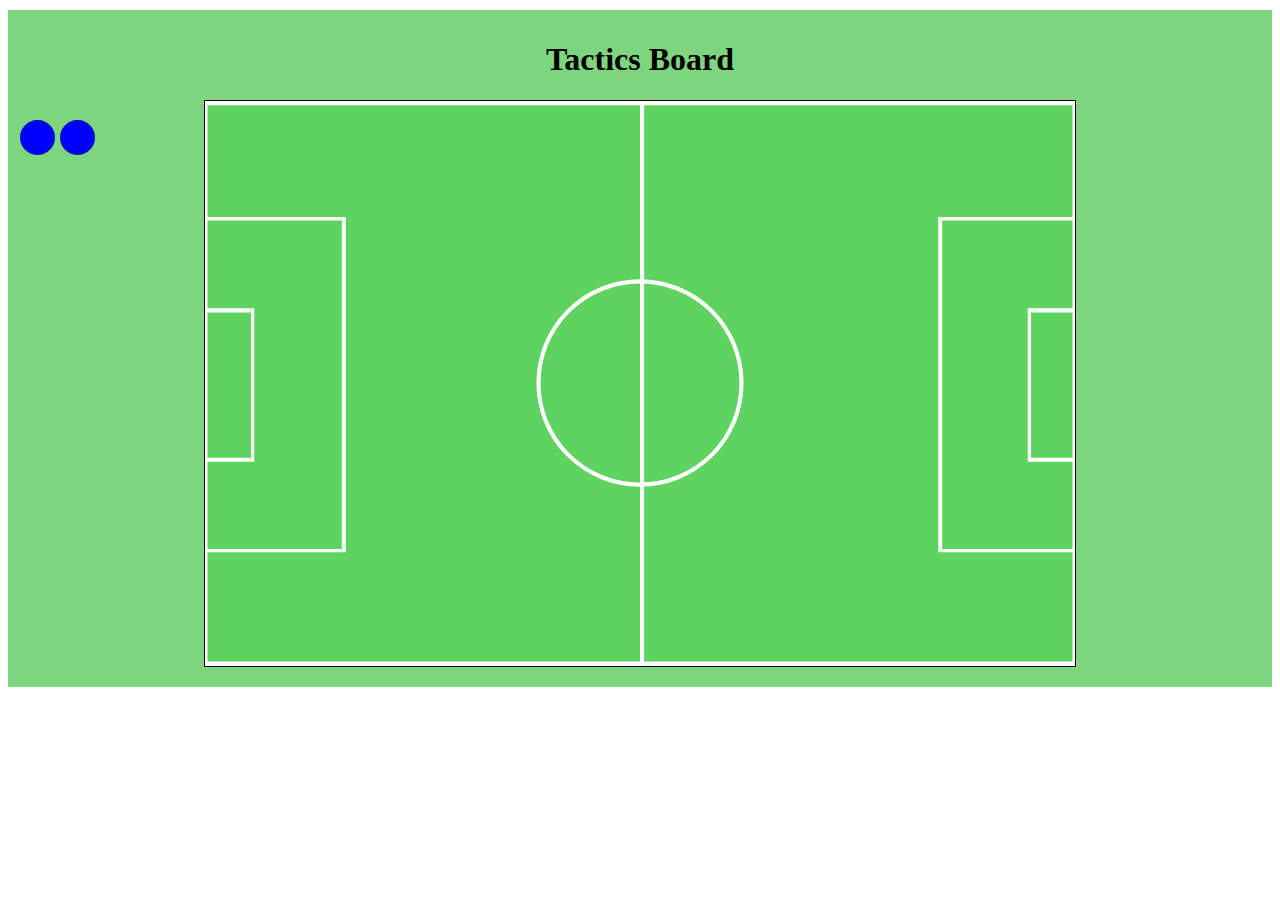
==== index.html @ 7f308998 "Rename main.html to index.html" ====
<!DOCTYPE html>
<html lang="en">

<head>
  <meta charset="UTF-8">
  <meta http-equiv="X-UA-Compatible" content="IE=edge">
  <meta name="viewport" content="width=device-width, initial-scale=1.0">
  <link href="design.css" rel="stylesheet">
  <title>Tactics Board</title>
</head>

<body>
  <div class="main">
      <h1> Tactics Board </h1>
    <div class="frame">
      <img src="blue.svg" class="drag-and-drop" width="35px">
      <img src="blue.svg" class="drag-and-drop" width="35px">
    </div>
  </div>
  <script src="script.js"></script>
</body>

</html>
---- design.css ----
div.main{
  background: #7dd67d;
  padding: 10px;
  text-align: center;
  margin: 10px auto;
}

.drag-and-drop{
  position: absolute;
}

.frame {
  border:1px solid black;  /* 1pxの黒の枠を付ける */
  padding: 10px;
  width: 850px;
  height: 545px;
  margin: 10px auto;
  background-image: url(picth.svg);
  background-size: 100%;
}
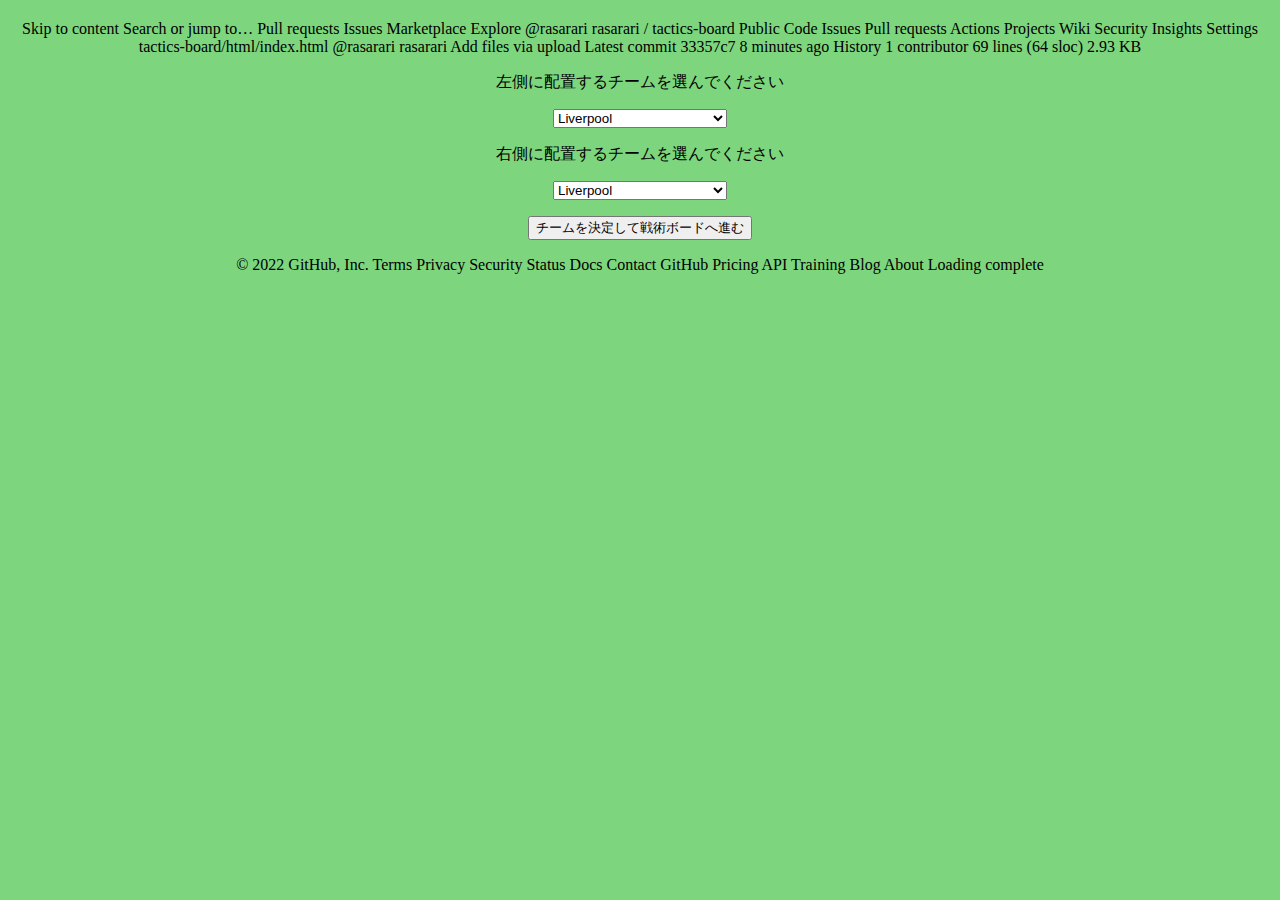
==== commit 27d1fff3: "Create index.html" ====
--- a/index.html
+++ b/index.html
@@ -1,23 +1,111 @@
-<!DOCTYPE html>
-<html lang="en">
-
-<head>
-  <meta charset="UTF-8">
-  <meta http-equiv="X-UA-Compatible" content="IE=edge">
-  <meta name="viewport" content="width=device-width, initial-scale=1.0">
-  <link href="design.css" rel="stylesheet">
-  <title>Tactics Board</title>
-</head>
-
-<body>
-  <div class="main">
-      <h1> Tactics Board </h1>
-    <div class="frame">
-      <img src="blue.svg" class="drag-and-drop" width="35px">
-      <img src="blue.svg" class="drag-and-drop" width="35px">
-    </div>
-  </div>
-  <script src="script.js"></script>
-</body>
-
-</html>
+Skip to content
+Search or jump to…
+Pull requests
+Issues
+Marketplace
+Explore
+ 
+@rasarari 
+rasarari
+/
+tactics-board
+Public
+Code
+Issues
+Pull requests
+Actions
+Projects
+Wiki
+Security
+Insights
+Settings
+tactics-board/html/index.html
+@rasarari
+rasarari Add files via upload
+Latest commit 33357c7 8 minutes ago
+ History
+ 1 contributor
+69 lines (64 sloc)  2.93 KB
+   
+<!DOCTYPE html>
+<html lang="ja">
+
+<head>
+  <meta charset="UTF-8">
+  <meta http-equiv="X-UA-Compatible" content="IE=edge">
+  <meta name="viewport" content="width=device-width, initial-scale=1.0">
+  <link href="css/design.css" rel="stylesheet">
+  <title>Select Mode</title>
+</head>
+
+<body>
+  <div class="main">
+    <p><label for="left_team">左側に配置するチームを選んでください</label></p>
+    <select id="left_team">
+      <option value="arsenal">Arsenal</option>
+      <option value="villa">Aston Villa</option>
+      <option value="brentford">Brntford</option>
+      <option value="brighton">Brighton and Hove Albion</option>
+      <option value="burnley">Burnley</option>
+      <option value="chelsea">Chelsea</option>
+      <option value="crystal palace">Crystal Palace</option>
+      <option value="everton">Everton</option>
+      <option value="leeds">Leeds</option>
+      <option value="leicester">Leicester City</option>
+      <option value="liverpool" selected>Liverpool</option>
+      <option value="mancity">Manchester City</option>
+      <option value="manunited">Manchester United</option>
+      <option value="newcastle">Newcastle United</option>
+      <option value="norwich">Norwich City</option>
+      <option value="southanmpton">Southanmpton</option>
+      <option value="tottenham">Tottenhan Hotspur</option>
+      <option value="watford">Watford</option>
+      <option value="westham">West Ham United</option>
+      <option value="wolves">Wolves</option>
+    </select>
+
+    <p><label for="right_team">右側に配置するチームを選んでください</label></p>
+    <select id="right_team">
+      <option value="arsenal">Arsenal</option>
+      <option value="villa">Aston Villa</option>
+      <option value="brentford">Brntford</option>
+      <option value="brighton">Brighton and Hove Albion</option>
+      <option value="burnley">Burnley</option>
+      <option value="chelsea">Chelsea</option>
+      <option value="palace">Crystal Palace</option>
+      <option value="everton">Everton</option>
+      <option value="leeds">Leeds</option>
+      <option value="leicester">Leicester City</option>
+      <option value="liverpool" selected>Liverpool</option>
+      <option value="mancity">Manchester City</option>
+      <option value="manunited">Manchester United</option>
+      <option value="newcastle">Newcastle United</option>
+      <option value="norwich">Norwich City</option>
+      <option value="southanmpton">Southanmpton</option>
+      <option value="tottenham">Tottenhan Hotspur</option>
+      <option value="watford">Watford</option>
+      <option value="westham">West Ham United</option>
+      <option value="wolves">Wolves</option>
+    </select>
+
+    <p>
+      <input type="button" value="チームを決定して戦術ボードへ進む" onclick="location.href='html/board.html'" id="checkButton">
+    </p>
+  </div>
+  <script src="script/select.js"></script>
+</body>
+
+</html>
+© 2022 GitHub, Inc.
+Terms
+Privacy
+Security
+Status
+Docs
+Contact GitHub
+Pricing
+API
+Training
+Blog
+About
+Loading complete
--- a/css/design.css
+++ b/css/design.css
@@ -0,0 +1,20 @@
+body {
+  background: #7dd67d;
+  padding: 10px;
+  text-align: center;
+  margin: 10px auto;
+}
+
+.drag-and-drop {
+  position: absolute;
+}
+
+.frame {
+  border:1px solid black;  /* 1pxの黒の枠を付ける */
+  padding: 10px;
+  width: 850px;
+  height: 545px;
+  margin: 10px auto;
+  background-image: url(../pic/picth.svg);
+  background-size: 100%;
+}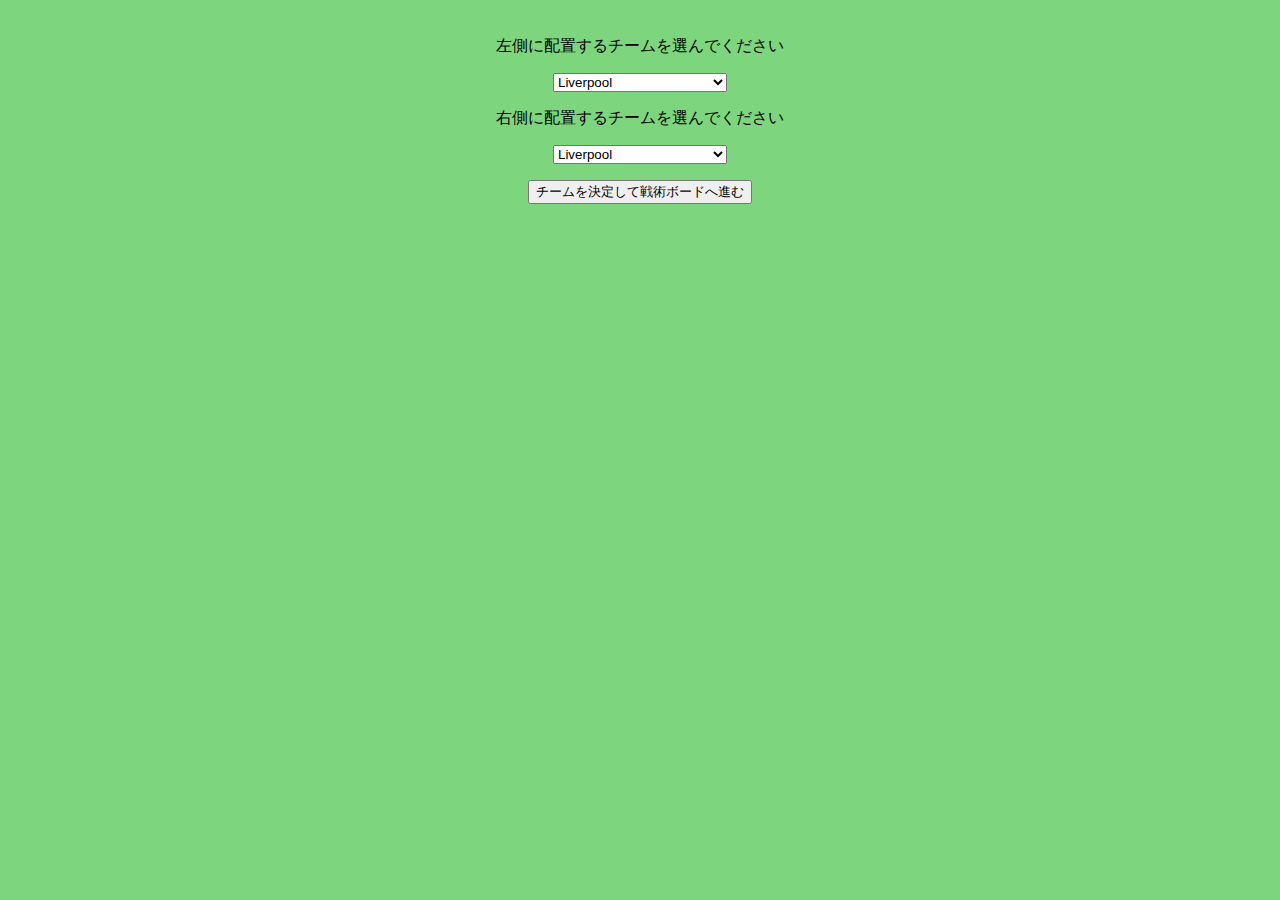
==== commit d8c812cc: "Update index.html" ====
--- a/index.html
+++ b/index.html
@@ -1,32 +1,4 @@
-Skip to content
-Search or jump to…
-Pull requests
-Issues
-Marketplace
-Explore
  
-@rasarari 
-rasarari
-/
-tactics-board
-Public
-Code
-Issues
-Pull requests
-Actions
-Projects
-Wiki
-Security
-Insights
-Settings
-tactics-board/html/index.html
-@rasarari
-rasarari Add files via upload
-Latest commit 33357c7 8 minutes ago
- History
- 1 contributor
-69 lines (64 sloc)  2.93 KB
-   
 <!DOCTYPE html>
 <html lang="ja">
 
@@ -96,16 +68,3 @@
 </body>
 
 </html>
-© 2022 GitHub, Inc.
-Terms
-Privacy
-Security
-Status
-Docs
-Contact GitHub
-Pricing
-API
-Training
-Blog
-About
-Loading complete
